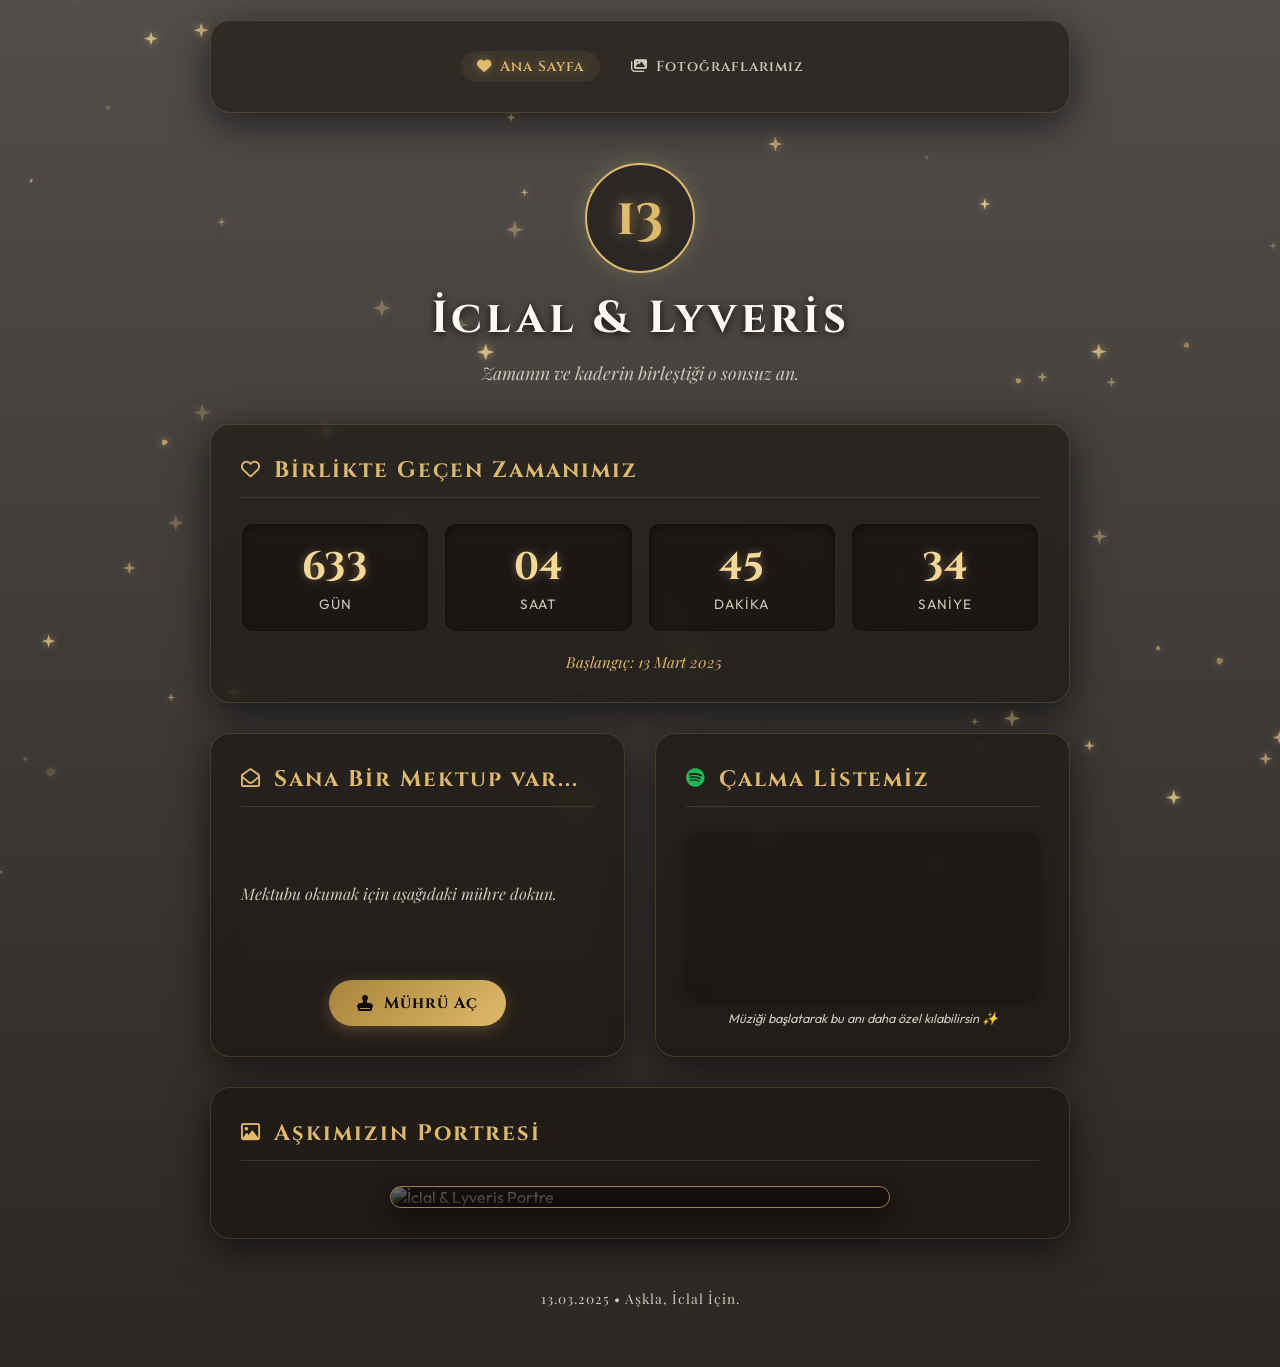
==== index.html @ 2e2dcff5 "update anniversary date, spotify playlist, couple names, and add gallery page" ====
<!DOCTYPE html>
<html lang="tr">
<head>
    <meta charset="UTF-8">
    <meta name="viewport" content="width=device-width, initial-scale=1.0">
    <title>13-love | İclal & Lyveris</title>
    <!-- Google Fonts -->
    <link rel="preconnect" href="https://fonts.googleapis.com">
    <link rel="preconnect" href="https://fonts.gstatic.com" crossorigin>
    <link href="https://fonts.googleapis.com/css2?family=Cinzel+Decorative:wght@400;700&family=Cinzel:wght@400;600;700&family=Outfit:wght@200;400;600&family=Playfair+Display:ital,wght@0,400..900;1,400..900&display=swap" rel="stylesheet">
    <!-- FontAwesome for Icons -->
    <link rel="stylesheet" href="https://cdnjs.cloudflare.com/ajax/libs/font-awesome/6.4.0/css/all.min.css">
    <!-- Main Stylesheet -->
    <link rel="stylesheet" href="style.css">
</head>
<body>
    <!-- Background Particle Canvas -->
    <canvas id="particleCanvas"></canvas>

    <!-- Main Container -->
    <main class="main-container">
        
        <!-- Navigation Bar -->
        <nav class="nav-bar glass-panel">
            <a href="index.html" class="nav-link active"><i class="fa-solid fa-heart"></i> Ana Sayfa</a>
            <a href="gallery.html" class="nav-link"><i class="fa-solid fa-images"></i> Fotoğraflarımız</a>
        </nav>

        <!-- Header Section -->
        <header class="hero-section">
            <div class="logo-container">
                <span class="logo-num">13</span>
            </div>
            <h1 class="couple-title">İclal & Lyveris</h1>
            <p class="subtitle">Zamanın ve kaderin birleştiği o sonsuz an.</p>
        </header>

        <!-- Timer Section -->
        <section class="timer-section glass-panel">
            <h2 class="section-title"><i class="fa-regular fa-heart pulse"></i> Birlikte Geçen Zamanımız</h2>
            <div class="timer-grid">
                <div class="timer-box">
                    <span id="days" class="timer-val">00</span>
                    <span class="timer-unit">Gün</span>
                </div>
                <div class="timer-box">
                    <span id="hours" class="timer-val">00</span>
                    <span class="timer-unit">Saat</span>
                </div>
                <div class="timer-box">
                    <span id="minutes" class="timer-val">00</span>
                    <span class="timer-unit">Dakika</span>
                </div>
                <div class="timer-box">
                    <span id="seconds" class="timer-val">00</span>
                    <span class="timer-unit">Saniye</span>
                </div>
            </div>
            <div class="anniversary-date">
                <i class="fa-regular fa-calendar-star"></i> Başlangıç: 13 Mart 2025
            </div>
        </section>

        <!-- Dynamic Content Row (Letter & Spotify) -->
        <div class="content-row">
            
            <!-- Interactive Love Letter Box -->
            <section class="letter-section glass-panel">
                <h2 class="section-title"><i class="fa-regular fa-envelope-open"></i> Sana Bir Mektup var...</h2>
                <p class="letter-preview">Mektubu okumak için aşağıdaki mühre dokun.</p>
                <div class="letter-action">
                    <button id="openLetterBtn" class="letter-btn">
                        <i class="fa-solid fa-stamp"></i> Mührü Aç
                    </button>
                </div>
            </section>

            <!-- Spotify Player Section -->
            <section class="spotify-section glass-panel">
                <h2 class="section-title"><i class="fa-brands fa-spotify spotify-icon"></i> Çalma Listemiz</h2>
                <!-- Customizable Spotify Player Embed -->
                <div class="spotify-wrapper">
                    <!-- Playlist Link updated by User request -->
                    <iframe style="border-radius:12px" src="https://open.spotify.com/embed/playlist/0psf8U4tkvqEas1PivtQSV?utm_source=generator&theme=0" width="100%" height="152" frameBorder="0" allowfullscreen="" allow="autoplay; clipboard-write; encrypted-media; fullscreen; picture-in-picture" loading="lazy"></iframe>
                </div>
                <p class="spotify-note">Müziği başlatarak bu anı daha özel kılabilirsin ✨</p>
            </section>

        </div>

        <!-- Gallery Section Preview -->
        <section class="gallery-section glass-panel">
            <h2 class="section-title"><i class="fa-regular fa-image"></i> Aşkımızın Portresi</h2>
            <div class="gallery-container">
                <div class="gallery-item">
                    <img src="assets/background.jpg" alt="İclal & Lyveris Portre" class="gallery-img">
                    <div class="gallery-overlay">
                        <span>"Sonsuza dek, göz göze..."</span>
                    </div>
                </div>
            </div>
        </section>

        <!-- Footer -->
        <footer class="footer-section">
            <p>13.03.2025 • Aşkla, İclal İçin.</p>
        </footer>
    </main>

    <!-- Fullscreen Letter Overlay -->
    <div id="letterOverlay" class="letter-overlay hidden">
        <div class="parchment-letter">
            <button id="closeLetterBtn" class="close-letter-btn">&times;</button>
            <div class="letter-body">
                <h3 class="letter-header">Sevgilim İclal'e,</h3>
                <div id="typewriterText" class="letter-content">
                    <!-- Text will be typed here dynamically with Javascript -->
                </div>
                <div class="letter-signature">
                    <p>Her şeyimle,</p>
                    <p class="signature-name">Lyveris</p>
                </div>
            </div>
        </div>
    </div>

    <!-- Main JavaScript -->
    <script src="script.js"></script>
</body>
</html>
---- style.css ----
/* Global Styles & Variables */
:root {
    --bg-dark: #0d0906;
    --gold: #dfba6b;
    --gold-bright: #f5d796;
    --gold-dark: #a8843b;
    --ivory: #fcf8f2;
    --ivory-muted: #d0c8b8;
    --glass-bg: rgba(20, 15, 10, 0.55);
    --glass-border: rgba(223, 186, 107, 0.18);
    --font-heading: 'Cinzel', serif;
    --font-deco: 'Cinzel Decorative', serif;
    --font-body: 'Outfit', sans-serif;
    --font-serif: 'Playfair Display', serif;
}

* {
    margin: 0;
    padding: 0;
    box-sizing: border-box;
}

body {
    background: linear-gradient(rgba(13, 9, 6, 0.72), rgba(13, 9, 6, 0.88)), 
                url('assets/background.jpg') no-repeat center center fixed;
    background-size: cover;
    color: var(--ivory);
    font-family: var(--font-body);
    min-height: 100vh;
    overflow-x: hidden;
    position: relative;
}

/* Background Canvas for Particles */
#particleCanvas {
    position: fixed;
    top: 0;
    left: 0;
    width: 100vw;
    height: 100vh;
    z-index: 1;
    pointer-events: none;
}

/* Main Layout */
.main-container {
    position: relative;
    z-index: 2;
    max-width: 900px;
    margin: 0 auto;
    padding: 20px 20px 40px;
    display: flex;
    flex-direction: column;
    gap: 30px;
}

/* Floating Navigation Bar */
.nav-bar {
    display: flex;
    justify-content: center;
    gap: 15px;
    padding: 12px 25px;
    margin-bottom: 10px;
    border-radius: 50px;
    background: rgba(20, 15, 10, 0.6);
    backdrop-filter: blur(10px);
    -webkit-backdrop-filter: blur(10px);
    border: 1px solid rgba(223, 186, 107, 0.15);
    box-shadow: 0 8px 32px rgba(0, 0, 0, 0.5);
    transition: border-color 0.3s ease;
}

.nav-bar:hover {
    border-color: rgba(223, 186, 107, 0.3);
}

.nav-link {
    color: var(--ivory-muted);
    text-decoration: none;
    font-family: var(--font-heading);
    font-size: 0.9rem;
    font-weight: 600;
    letter-spacing: 1px;
    display: flex;
    align-items: center;
    gap: 8px;
    transition: all 0.3s ease;
    padding: 6px 16px;
    border-radius: 20px;
}

.nav-link:hover, .nav-link.active {
    color: var(--gold);
    background: rgba(223, 186, 107, 0.08);
    text-shadow: 0 0 10px rgba(223, 186, 107, 0.4);
}

/* Glass Panels */
.glass-panel {
    background: var(--glass-bg);
    backdrop-filter: blur(14px);
    -webkit-backdrop-filter: blur(14px);
    border: 1px solid var(--glass-border);
    border-radius: 20px;
    padding: 30px;
    box-shadow: 0 10px 40px rgba(0, 0, 0, 0.6);
    transition: transform 0.4s ease, box-shadow 0.4s ease, border-color 0.4s ease;
}

.glass-panel:hover {
    transform: translateY(-5px);
    box-shadow: 0 15px 45px rgba(223, 186, 107, 0.1);
    border-color: rgba(223, 186, 107, 0.35);
}

/* Header / Hero Section */
.hero-section {
    text-align: center;
    padding: 10px 0;
}

.logo-container {
    width: 110px;
    height: 110px;
    margin: 0 auto 15px;
    border: 2px solid var(--gold);
    border-radius: 50%;
    display: flex;
    align-items: center;
    justify-content: center;
    position: relative;
    box-shadow: 0 0 25px rgba(223, 186, 107, 0.25);
    background: rgba(13, 9, 6, 0.5);
    animation: rotateGold 20s linear infinite;
}

.logo-num {
    font-family: var(--font-deco);
    font-size: 3.2rem;
    font-weight: 700;
    color: var(--gold);
    text-shadow: 0 0 15px rgba(223, 186, 107, 0.6);
    animation: pulseLogo 3s ease-in-out infinite alternate;
}

.couple-title {
    font-family: var(--font-heading);
    font-size: 2.8rem;
    letter-spacing: 4px;
    margin-bottom: 12px;
    color: var(--ivory);
    text-shadow: 0 2px 8px rgba(0, 0, 0, 0.8);
}

.subtitle {
    font-family: var(--font-serif);
    font-style: italic;
    font-size: 1.1rem;
    color: var(--ivory-muted);
}

/* Sections Common Title */
.section-title {
    font-family: var(--font-heading);
    font-size: 1.4rem;
    letter-spacing: 2px;
    color: var(--gold);
    margin-bottom: 25px;
    display: flex;
    align-items: center;
    gap: 12px;
    border-bottom: 1px solid rgba(223, 186, 107, 0.15);
    padding-bottom: 12px;
}

.section-title i {
    font-size: 1.2rem;
}

/* Heartbeat Icon Animation */
.pulse {
    animation: heartbeat 1.4s infinite;
}

/* Timer Section */
.timer-grid {
    display: grid;
    grid-template-columns: repeat(4, 1fr);
    gap: 15px;
    margin-bottom: 20px;
}

.timer-box {
    background: rgba(13, 9, 6, 0.4);
    border: 1px solid rgba(223, 186, 107, 0.08);
    border-radius: 12px;
    padding: 18px 10px;
    text-align: center;
    box-shadow: inset 0 2px 10px rgba(0,0,0,0.5);
}

.timer-val {
    display: block;
    font-family: var(--font-heading);
    font-size: 2.4rem;
    font-weight: 700;
    color: var(--gold-bright);
    text-shadow: 0 0 10px rgba(245, 215, 150, 0.35);
}

.timer-unit {
    font-size: 0.85rem;
    color: var(--ivory-muted);
    text-transform: uppercase;
    letter-spacing: 1px;
}

.anniversary-date {
    text-align: center;
    font-size: 0.95rem;
    color: var(--gold);
    font-family: var(--font-serif);
    font-style: italic;
    margin-top: 15px;
    display: flex;
    align-items: center;
    justify-content: center;
    gap: 8px;
}

/* Content Row (Letter & Spotify) */
.content-row {
    display: grid;
    grid-template-columns: 1fr 1fr;
    gap: 30px;
}

/* Letter Section */
.letter-section {
    display: flex;
    flex-direction: column;
    justify-content: space-between;
}

.letter-preview {
    font-family: var(--font-serif);
    font-style: italic;
    color: var(--ivory-muted);
    font-size: 1rem;
    line-height: 1.6;
    margin-bottom: 25px;
}

.letter-action {
    display: flex;
    justify-content: center;
}

.letter-btn {
    background: linear-gradient(135deg, var(--gold-dark), var(--gold));
    border: none;
    color: var(--bg-dark);
    font-family: var(--font-heading);
    font-weight: 700;
    font-size: 1rem;
    letter-spacing: 1px;
    padding: 12px 28px;
    border-radius: 30px;
    cursor: pointer;
    box-shadow: 0 4px 15px rgba(168, 132, 59, 0.4);
    transition: all 0.3s ease;
    display: flex;
    align-items: center;
    gap: 10px;
}

.letter-btn:hover {
    transform: translateY(-2px);
    box-shadow: 0 6px 20px rgba(168, 132, 59, 0.6);
    background: linear-gradient(135deg, var(--gold), var(--gold-bright));
}

.letter-btn:active {
    transform: translateY(1px);
}

/* Spotify Section */
.spotify-wrapper {
    background: rgba(0, 0, 0, 0.2);
    border-radius: 12px;
    padding: 5px;
    box-shadow: 0 4px 15px rgba(0,0,0,0.3);
}

.spotify-icon {
    color: #1DB954;
}

.spotify-note {
    font-size: 0.8rem;
    color: var(--ivory-muted);
    margin-top: 12px;
    text-align: center;
    font-style: italic;
}

/* Gallery Section (Single Preview Card) */
.gallery-container {
    display: flex;
    justify-content: center;
    margin-top: 10px;
}

.gallery-item {
    position: relative;
    border-radius: 15px;
    overflow: hidden;
    border: 1px solid var(--gold-dark);
    box-shadow: 0 8px 30px rgba(0,0,0,0.7);
    max-width: 500px;
    width: 100%;
}

.gallery-img {
    width: 100%;
    height: auto;
    display: block;
    transition: transform 0.8s ease;
}

.gallery-item:hover .gallery-img {
    transform: scale(1.05);
}

.gallery-overlay {
    position: absolute;
    bottom: 0;
    left: 0;
    right: 0;
    background: linear-gradient(transparent, rgba(13, 9, 6, 0.95));
    padding: 20px 15px;
    text-align: center;
    font-family: var(--font-serif);
    font-style: italic;
    color: var(--gold-bright);
    font-size: 1rem;
    opacity: 0.9;
}

/* Gallery Grid (Multi-Photo Page) */
.gallery-info-text {
    font-size: 0.9rem;
    color: var(--ivory-muted);
    font-style: italic;
    margin-bottom: 25px;
    line-height: 1.6;
    border-left: 3px solid var(--gold-dark);
    padding-left: 12px;
}

.gallery-grid {
    display: grid;
    grid-template-columns: repeat(2, 1fr);
    gap: 25px;
    margin-top: 10px;
}

.gallery-card {
    background: rgba(13, 9, 6, 0.45);
    border: 1px solid rgba(223, 186, 107, 0.1);
    border-radius: 15px;
    overflow: hidden;
    box-shadow: 0 6px 20px rgba(0,0,0,0.5);
    transition: all 0.4s ease;
}

.gallery-card:hover {
    transform: translateY(-5px);
    border-color: rgba(223, 186, 107, 0.3);
    box-shadow: 0 12px 30px rgba(223, 186, 107, 0.08);
}

.card-img-wrapper {
    position: relative;
    width: 100%;
    aspect-ratio: 4/3;
    overflow: hidden;
    background: rgba(0,0,0,0.3);
}

.placeholder-wrapper {
    display: flex;
    align-items: center;
    justify-content: center;
    border-bottom: 1px dashed rgba(223, 186, 107, 0.15);
}

.placeholder-icon {
    font-size: 3.2rem;
    color: rgba(223, 186, 107, 0.12);
    position: absolute;
    animation: heartbeat 2s infinite alternate;
}

.card-img {
    width: 100%;
    height: 100%;
    object-fit: cover;
    display: block;
    transition: transform 0.6s ease;
}

.gallery-card:hover .card-img {
    transform: scale(1.05);
}

.card-caption {
    padding: 15px 20px;
}

.card-caption h3 {
    font-family: var(--font-heading);
    font-size: 1.05rem;
    color: var(--gold);
    margin-bottom: 5px;
}

.card-caption p {
    font-size: 0.85rem;
    color: var(--ivory-muted);
    line-height: 1.45;
}

/* Letter Overlay (Parchment Paper Modal) */
.letter-overlay {
    position: fixed;
    top: 0;
    left: 0;
    width: 100vw;
    height: 100vh;
    background: rgba(13, 9, 6, 0.85);
    z-index: 100;
    display: flex;
    align-items: center;
    justify-content: center;
    padding: 20px;
    opacity: 1;
    transition: opacity 0.5s ease;
}

.letter-overlay.hidden {
    opacity: 0;
    pointer-events: none;
}

.parchment-letter {
    background: #fcf1d8;
    background-image: radial-gradient(rgba(0,0,0,0.05) 1px, transparent 0),
                      radial-gradient(rgba(0,0,0,0.05) 1px, transparent 0);
    background-size: 8px 8px;
    background-position: 0 0, 4px 4px;
    border-radius: 4px;
    box-shadow: 0 10px 50px rgba(0,0,0,0.9), 
                inset 0 0 60px rgba(139, 101, 57, 0.25);
    max-width: 600px;
    width: 100%;
    max-height: 80vh;
    overflow-y: auto;
    padding: 40px;
    position: relative;
    border: 1px solid #d4c39e;
    transform: scale(1);
    transition: transform 0.4s cubic-bezier(0.175, 0.885, 0.32, 1.275);
}

.letter-overlay.hidden .parchment-letter {
    transform: scale(0.9);
}

.close-letter-btn {
    position: absolute;
    top: 15px;
    right: 20px;
    font-size: 2.2rem;
    background: none;
    border: none;
    color: #8b6539;
    cursor: pointer;
    transition: color 0.3s ease;
}

.close-letter-btn:hover {
    color: #bf0000;
}

.letter-body {
    color: #4a3319;
    font-family: var(--font-serif);
    font-size: 1.15rem;
    line-height: 1.8;
}

.letter-header {
    font-family: var(--font-heading);
    font-size: 1.6rem;
    margin-bottom: 25px;
    color: #38240f;
    border-bottom: 1px dashed rgba(139, 101, 57, 0.3);
    padding-bottom: 10px;
}

.letter-content {
    min-height: 200px;
    white-space: pre-wrap;
}

.letter-signature {
    margin-top: 40px;
    text-align: right;
    border-top: 1px dashed rgba(139, 101, 57, 0.3);
    padding-top: 15px;
}

.signature-name {
    font-family: var(--font-heading);
    font-size: 1.4rem;
    font-weight: 700;
    margin-top: 5px;
    color: #38240f;
}

/* Footer Section */
.footer-section {
    text-align: center;
    padding: 20px 0;
    color: var(--ivory-muted);
    font-size: 0.85rem;
    font-family: var(--font-serif);
    letter-spacing: 1px;
}

/* Animations */
@keyframes heartbeat {
    0% { transform: scale(1); }
    30% { transform: scale(1.15); }
    60% { transform: scale(1); }
    80% { transform: scale(1.1); }
    100% { transform: scale(1); }
}

@keyframes rotateGold {
    0% { box-shadow: 0 0 20px rgba(223, 186, 107, 0.2); }
    50% { box-shadow: 0 0 35px rgba(223, 186, 107, 0.45); }
    100% { box-shadow: 0 0 20px rgba(223, 186, 107, 0.2); }
}

@keyframes pulseLogo {
    0% { transform: scale(1); opacity: 0.95; }
    100% { transform: scale(1.03); opacity: 1; text-shadow: 0 0 25px rgba(223, 186, 107, 0.8); }
}

/* Media Queries for Responsiveness */
@media (max-width: 768px) {
    .main-container {
        padding: 10px 15px 30px;
        gap: 25px;
    }

    .couple-title {
        font-size: 2.2rem;
    }

    .logo-container {
        width: 90px;
        height: 90px;
    }

    .logo-num {
        font-size: 2.6rem;
    }

    .timer-grid {
        grid-template-columns: repeat(2, 1fr);
        gap: 12px;
    }

    .content-row {
        grid-template-columns: 1fr;
        gap: 25px;
    }

    .gallery-grid {
        grid-template-columns: 1fr;
        gap: 20px;
    }

    .parchment-letter {
        padding: 25px;
        max-height: 85vh;
    }

    .letter-body {
        font-size: 1.05rem;
    }
}
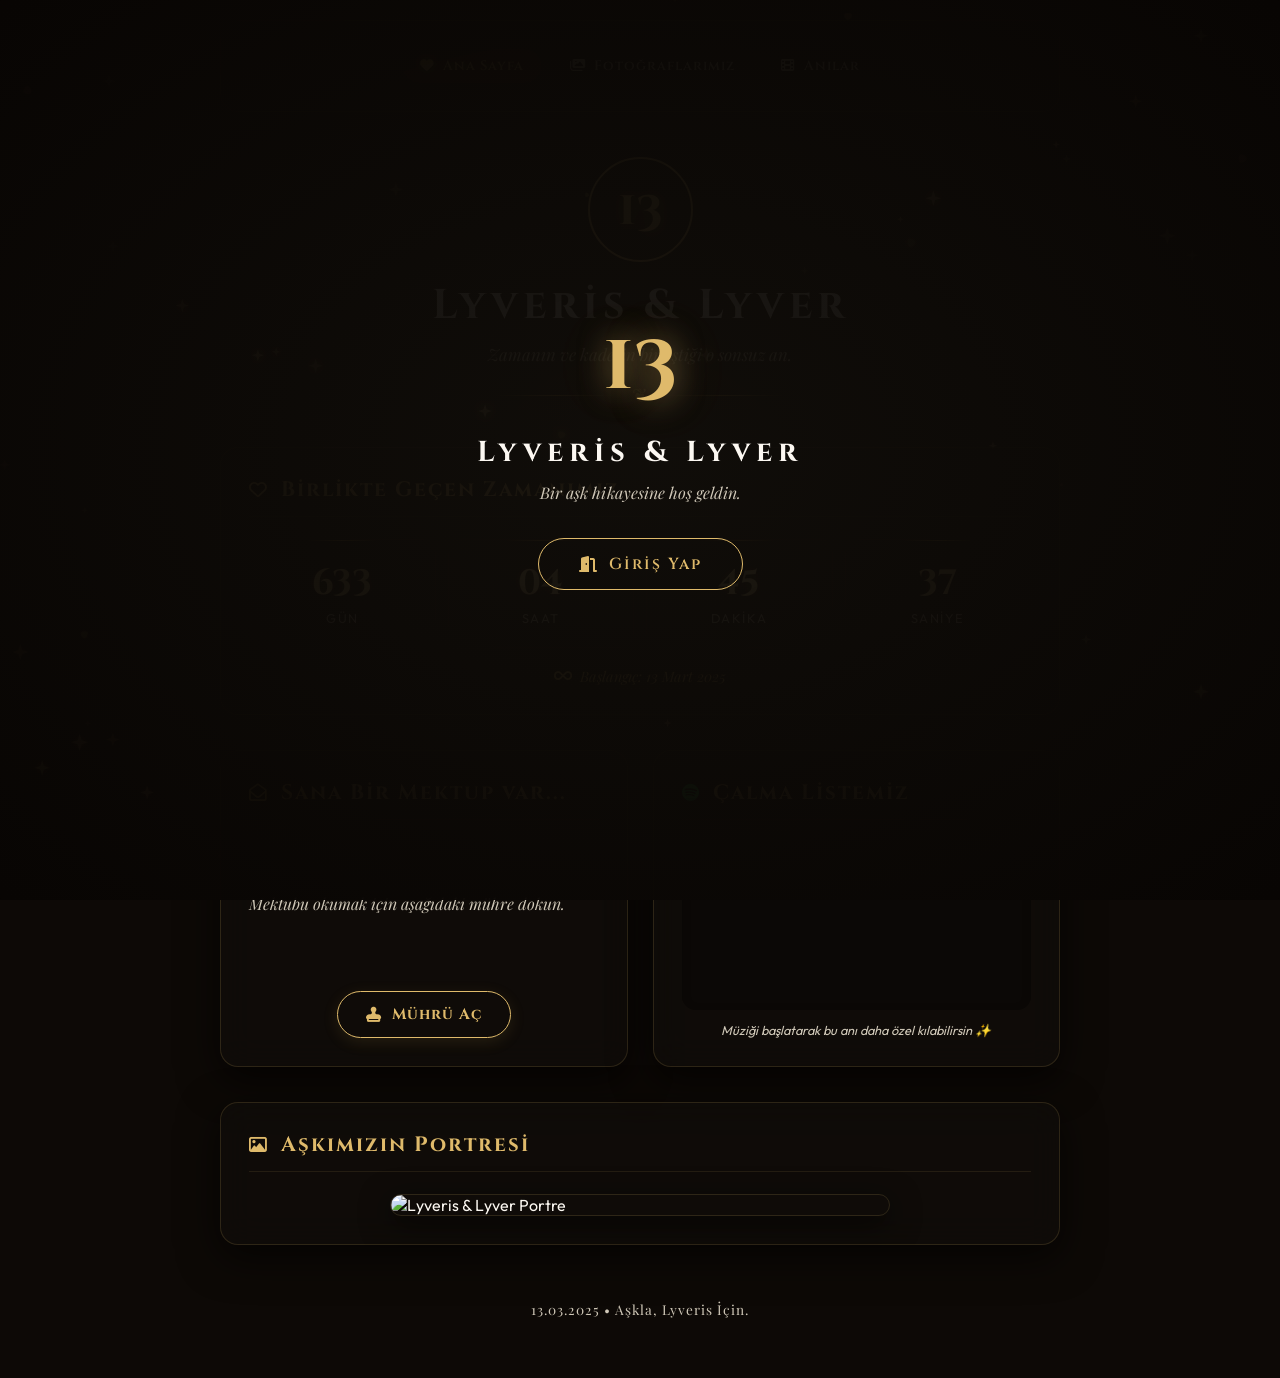
==== commit 2667a4d4: "add video page with javier natalia mp4 and navigation bar update" ====
--- a/index.html
+++ b/index.html
@@ -3,7 +3,7 @@
 <head>
     <meta charset="UTF-8">
     <meta name="viewport" content="width=device-width, initial-scale=1.0">
-    <title>13-love | İclal & Lyveris</title>
+    <title>13 | Lyveris & Lyver</title>
     <!-- Google Fonts -->
     <link rel="preconnect" href="https://fonts.googleapis.com">
     <link rel="preconnect" href="https://fonts.gstatic.com" crossorigin>
@@ -14,8 +14,26 @@
     <link rel="stylesheet" href="style.css">
 </head>
 <body>
+
+    <!-- Entrance Overlay (click to enter & start music) -->
+    <div id="entranceOverlay" class="entrance-overlay">
+        <div class="entrance-content">
+            <div class="entrance-logo">13</div>
+            <h2 class="entrance-title">Lyveris & Lyver</h2>
+            <p class="entrance-sub">Bir aşk hikayesine hoş geldin.</p>
+            <button id="enterSiteBtn" class="entrance-btn">
+                <i class="fa-solid fa-door-open"></i> Giriş Yap
+            </button>
+        </div>
+    </div>
+
     <!-- Background Particle Canvas -->
     <canvas id="particleCanvas"></canvas>
+
+    <!-- Hidden Background Music Player (loads after entrance click) -->
+    <div id="bgMusicContainer" class="bg-music-container">
+        <!-- Spotify iframe will be injected here after user clicks entrance -->
+    </div>
 
     <!-- Main Container -->
     <main class="main-container">
@@ -24,6 +42,7 @@
         <nav class="nav-bar glass-panel">
             <a href="index.html" class="nav-link active"><i class="fa-solid fa-heart"></i> Ana Sayfa</a>
             <a href="gallery.html" class="nav-link"><i class="fa-solid fa-images"></i> Fotoğraflarımız</a>
+            <a href="video.html" class="nav-link"><i class="fa-solid fa-film"></i> Anılar</a>
         </nav>
 
         <!-- Header Section -->
@@ -31,8 +50,11 @@
             <div class="logo-container">
                 <span class="logo-num">13</span>
             </div>
-            <h1 class="couple-title">İclal & Lyveris</h1>
+            <h1 class="couple-title">Lyveris & Lyver</h1>
             <p class="subtitle">Zamanın ve kaderin birleştiği o sonsuz an.</p>
+            <div class="hero-divider">
+                <span class="divider-ornament">❦</span>
+            </div>
         </header>
 
         <!-- Timer Section -->
@@ -57,7 +79,7 @@
                 </div>
             </div>
             <div class="anniversary-date">
-                <i class="fa-regular fa-calendar-star"></i> Başlangıç: 13 Mart 2025
+                <i class="fa-solid fa-infinity"></i> Başlangıç: 13 Mart 2025
             </div>
         </section>
 
@@ -78,9 +100,7 @@
             <!-- Spotify Player Section -->
             <section class="spotify-section glass-panel">
                 <h2 class="section-title"><i class="fa-brands fa-spotify spotify-icon"></i> Çalma Listemiz</h2>
-                <!-- Customizable Spotify Player Embed -->
                 <div class="spotify-wrapper">
-                    <!-- Playlist Link updated by User request -->
                     <iframe style="border-radius:12px" src="https://open.spotify.com/embed/playlist/0psf8U4tkvqEas1PivtQSV?utm_source=generator&theme=0" width="100%" height="152" frameBorder="0" allowfullscreen="" allow="autoplay; clipboard-write; encrypted-media; fullscreen; picture-in-picture" loading="lazy"></iframe>
                 </div>
                 <p class="spotify-note">Müziği başlatarak bu anı daha özel kılabilirsin ✨</p>
@@ -93,17 +113,14 @@
             <h2 class="section-title"><i class="fa-regular fa-image"></i> Aşkımızın Portresi</h2>
             <div class="gallery-container">
                 <div class="gallery-item">
-                    <img src="assets/background.jpg" alt="İclal & Lyveris Portre" class="gallery-img">
-                    <div class="gallery-overlay">
-                        <span>"Sonsuza dek, göz göze..."</span>
-                    </div>
+                    <img src="assets/background.jpg" alt="Lyveris & Lyver Portre" class="gallery-img">
                 </div>
             </div>
         </section>
 
         <!-- Footer -->
         <footer class="footer-section">
-            <p>13.03.2025 • Aşkla, İclal İçin.</p>
+            <p>13.03.2025 • Aşkla, Lyveris İçin.</p>
         </footer>
     </main>
 
@@ -112,13 +129,12 @@
         <div class="parchment-letter">
             <button id="closeLetterBtn" class="close-letter-btn">&times;</button>
             <div class="letter-body">
-                <h3 class="letter-header">Sevgilim İclal'e,</h3>
+                <h3 class="letter-header">Sevgilim Lyveris'e,</h3>
                 <div id="typewriterText" class="letter-content">
-                    <!-- Text will be typed here dynamically with Javascript -->
                 </div>
                 <div class="letter-signature">
                     <p>Her şeyimle,</p>
-                    <p class="signature-name">Lyveris</p>
+                    <p class="signature-name">Lyver</p>
                 </div>
             </div>
         </div>
--- a/style.css
+++ b/style.css
@@ -1,34 +1,186 @@
-/* Global Styles & Variables */
+/* ============================================
+   13-love | Lyveris & Lyver — Main Stylesheet
+   ============================================ */
+
+/* Custom L-Shaped Cursor */
+@font-face { font-family: 'Cinzel'; }
+
+/* L cursor as inline SVG data URI */
 :root {
+    --cursor-default: url("data:image/svg+xml,%3Csvg xmlns='http://www.w3.org/2000/svg' width='24' height='28' viewBox='0 0 24 28'%3E%3Cpath d='M4 2 L4 22 L16 22' stroke='%23dfba6b' stroke-width='3' fill='none' stroke-linecap='round' stroke-linejoin='round'/%3E%3Cpath d='M4 2 L4 22 L16 22' stroke='%230d0906' stroke-width='5' fill='none' stroke-linecap='round' stroke-linejoin='round'/%3E%3Cpath d='M4 2 L4 22 L16 22' stroke='%23dfba6b' stroke-width='2.5' fill='none' stroke-linecap='round' stroke-linejoin='round'/%3E%3C/svg%3E") 4 2, auto;
+    --cursor-pointer: url("data:image/svg+xml,%3Csvg xmlns='http://www.w3.org/2000/svg' width='24' height='28' viewBox='0 0 24 28'%3E%3Cpath d='M4 2 L4 22 L16 22' stroke='%23f5d796' stroke-width='3' fill='none' stroke-linecap='round' stroke-linejoin='round'/%3E%3Cpath d='M4 2 L4 22 L16 22' stroke='%230d0906' stroke-width='5' fill='none' stroke-linecap='round' stroke-linejoin='round'/%3E%3Cpath d='M4 2 L4 22 L16 22' stroke='%23f5d796' stroke-width='2.5' fill='none' stroke-linecap='round' stroke-linejoin='round'/%3E%3C/svg%3E") 4 2, pointer;
+
     --bg-dark: #0d0906;
+    --bg-deep: #110e0a;
     --gold: #dfba6b;
     --gold-bright: #f5d796;
     --gold-dark: #a8843b;
+    --gold-dim: #8a6d30;
     --ivory: #fcf8f2;
     --ivory-muted: #d0c8b8;
-    --glass-bg: rgba(20, 15, 10, 0.55);
-    --glass-border: rgba(223, 186, 107, 0.18);
+    --rose-gold: #c4916e;
+    --glass-bg: rgba(17, 14, 10, 0.6);
+    --glass-border: rgba(223, 186, 107, 0.15);
+    --glass-border-hover: rgba(223, 186, 107, 0.35);
     --font-heading: 'Cinzel', serif;
     --font-deco: 'Cinzel Decorative', serif;
     --font-body: 'Outfit', sans-serif;
     --font-serif: 'Playfair Display', serif;
-}
-
+    --shadow-deep: 0 12px 40px rgba(0, 0, 0, 0.65);
+    --shadow-glow: 0 0 25px rgba(223, 186, 107, 0.15);
+}
+
+/* Custom Scrollbar */
+::-webkit-scrollbar {
+    width: 8px;
+}
+
+::-webkit-scrollbar-track {
+    background: var(--bg-dark);
+    border-left: 1px solid rgba(223, 186, 107, 0.08);
+}
+
+::-webkit-scrollbar-thumb {
+    background: linear-gradient(180deg, var(--gold-dark), var(--gold-dim));
+    border-radius: 10px;
+    border: 1px solid rgba(223, 186, 107, 0.2);
+}
+
+::-webkit-scrollbar-thumb:hover {
+    background: linear-gradient(180deg, var(--gold), var(--gold-dark));
+    box-shadow: 0 0 6px rgba(223, 186, 107, 0.4);
+}
+
+/* Firefox scrollbar */
 * {
+    scrollbar-width: thin;
+    scrollbar-color: var(--gold-dark) var(--bg-dark);
+}
+
+/* Reset */
+*, *::before, *::after {
     margin: 0;
     padding: 0;
     box-sizing: border-box;
 }
 
+html {
+    scroll-behavior: smooth;
+}
+
 body {
-    background: linear-gradient(rgba(13, 9, 6, 0.72), rgba(13, 9, 6, 0.88)), 
-                url('assets/background.jpg') no-repeat center center fixed;
+    background: var(--bg-dark);
+    background-image:
+        radial-gradient(ellipse at 20% 50%, rgba(223, 186, 107, 0.04) 0%, transparent 60%),
+        radial-gradient(ellipse at 80% 20%, rgba(196, 145, 110, 0.03) 0%, transparent 50%),
+        linear-gradient(rgba(13, 9, 6, 0.7), rgba(13, 9, 6, 0.85)),
+        url('assets/background.jpg');
+    background-repeat: no-repeat;
+    background-position: center center;
     background-size: cover;
+    background-attachment: fixed;
     color: var(--ivory);
     font-family: var(--font-body);
     min-height: 100vh;
     overflow-x: hidden;
     position: relative;
+    cursor: var(--cursor-default);
+}
+
+a, button, .nav-link, .letter-btn, .entrance-btn, .close-letter-btn {
+    cursor: var(--cursor-pointer);
+}
+
+/* ============================================
+   Entrance Overlay
+   ============================================ */
+.entrance-overlay {
+    position: fixed;
+    top: 0;
+    left: 0;
+    width: 100vw;
+    height: 100vh;
+    background: radial-gradient(ellipse at center, rgba(17, 14, 10, 0.95), rgba(8, 5, 3, 0.99));
+    z-index: 1000;
+    display: flex;
+    align-items: center;
+    justify-content: center;
+    opacity: 1;
+    transition: opacity 0.8s ease, visibility 0.8s ease;
+}
+
+.entrance-overlay.fade-out {
+    opacity: 0;
+    visibility: hidden;
+    pointer-events: none;
+}
+
+.entrance-content {
+    text-align: center;
+    animation: fadeInUp 1.2s ease;
+}
+
+.entrance-logo {
+    font-family: var(--font-deco);
+    font-size: 5rem;
+    font-weight: 700;
+    color: var(--gold);
+    text-shadow: 0 0 30px rgba(223, 186, 107, 0.5), 0 0 60px rgba(223, 186, 107, 0.2);
+    margin-bottom: 15px;
+    animation: pulseLogo 3s ease-in-out infinite alternate;
+}
+
+.entrance-title {
+    font-family: var(--font-heading);
+    font-size: 1.8rem;
+    letter-spacing: 6px;
+    color: var(--ivory);
+    margin-bottom: 10px;
+}
+
+.entrance-sub {
+    font-family: var(--font-serif);
+    font-style: italic;
+    color: var(--ivory-muted);
+    font-size: 1rem;
+    margin-bottom: 35px;
+}
+
+.entrance-btn {
+    background: transparent;
+    border: 1.5px solid var(--gold);
+    color: var(--gold);
+    font-family: var(--font-heading);
+    font-weight: 600;
+    font-size: 1rem;
+    letter-spacing: 2px;
+    padding: 14px 40px;
+    border-radius: 50px;
+    transition: all 0.4s ease;
+    display: inline-flex;
+    align-items: center;
+    gap: 10px;
+    animation: pulseBtn 2.5s ease-in-out infinite;
+}
+
+.entrance-btn:hover {
+    background: var(--gold);
+    color: var(--bg-dark);
+    box-shadow: 0 0 30px rgba(223, 186, 107, 0.4);
+    transform: scale(1.05);
+}
+
+/* Hidden music container */
+.bg-music-container {
+    position: fixed;
+    bottom: -200px;
+    left: -200px;
+    width: 1px;
+    height: 1px;
+    overflow: hidden;
+    opacity: 0;
+    pointer-events: none;
+    z-index: -1;
 }
 
 /* Background Canvas for Particles */
@@ -42,200 +194,246 @@
     pointer-events: none;
 }
 
-/* Main Layout */
+/* ============================================
+   Main Layout
+   ============================================ */
 .main-container {
     position: relative;
     z-index: 2;
-    max-width: 900px;
+    max-width: 880px;
     margin: 0 auto;
     padding: 20px 20px 40px;
     display: flex;
     flex-direction: column;
-    gap: 30px;
-}
-
-/* Floating Navigation Bar */
+    gap: 35px;
+}
+
+/* ============================================
+   Floating Navigation Bar
+   ============================================ */
 .nav-bar {
     display: flex;
     justify-content: center;
-    gap: 15px;
-    padding: 12px 25px;
-    margin-bottom: 10px;
+    gap: 10px;
+    padding: 10px 20px;
     border-radius: 50px;
-    background: rgba(20, 15, 10, 0.6);
-    backdrop-filter: blur(10px);
-    -webkit-backdrop-filter: blur(10px);
-    border: 1px solid rgba(223, 186, 107, 0.15);
-    box-shadow: 0 8px 32px rgba(0, 0, 0, 0.5);
-    transition: border-color 0.3s ease;
+    background: rgba(17, 14, 10, 0.7);
+    backdrop-filter: blur(12px);
+    -webkit-backdrop-filter: blur(12px);
+    border: 1px solid rgba(223, 186, 107, 0.1);
+    box-shadow: var(--shadow-deep);
 }
 
 .nav-bar:hover {
-    border-color: rgba(223, 186, 107, 0.3);
+    border-color: rgba(223, 186, 107, 0.25);
+    transform: none;
+    box-shadow: var(--shadow-deep);
 }
 
 .nav-link {
     color: var(--ivory-muted);
     text-decoration: none;
     font-family: var(--font-heading);
-    font-size: 0.9rem;
+    font-size: 0.85rem;
     font-weight: 600;
     letter-spacing: 1px;
     display: flex;
     align-items: center;
     gap: 8px;
     transition: all 0.3s ease;
-    padding: 6px 16px;
-    border-radius: 20px;
+    padding: 8px 18px;
+    border-radius: 25px;
 }
 
 .nav-link:hover, .nav-link.active {
     color: var(--gold);
     background: rgba(223, 186, 107, 0.08);
-    text-shadow: 0 0 10px rgba(223, 186, 107, 0.4);
-}
-
-/* Glass Panels */
+    text-shadow: 0 0 10px rgba(223, 186, 107, 0.3);
+}
+
+/* ============================================
+   Glass Panels
+   ============================================ */
 .glass-panel {
     background: var(--glass-bg);
-    backdrop-filter: blur(14px);
-    -webkit-backdrop-filter: blur(14px);
+    backdrop-filter: blur(16px);
+    -webkit-backdrop-filter: blur(16px);
     border: 1px solid var(--glass-border);
-    border-radius: 20px;
-    padding: 30px;
-    box-shadow: 0 10px 40px rgba(0, 0, 0, 0.6);
+    border-radius: 18px;
+    padding: 28px;
+    box-shadow: var(--shadow-deep);
     transition: transform 0.4s ease, box-shadow 0.4s ease, border-color 0.4s ease;
 }
 
 .glass-panel:hover {
-    transform: translateY(-5px);
-    box-shadow: 0 15px 45px rgba(223, 186, 107, 0.1);
-    border-color: rgba(223, 186, 107, 0.35);
-}
-
-/* Header / Hero Section */
+    transform: translateY(-4px);
+    box-shadow: var(--shadow-deep), var(--shadow-glow);
+    border-color: var(--glass-border-hover);
+}
+
+/* ============================================
+   Header / Hero Section
+   ============================================ */
 .hero-section {
     text-align: center;
-    padding: 10px 0;
+    padding: 10px 0 5px;
 }
 
 .logo-container {
-    width: 110px;
-    height: 110px;
+    width: 105px;
+    height: 105px;
     margin: 0 auto 15px;
     border: 2px solid var(--gold);
     border-radius: 50%;
     display: flex;
     align-items: center;
     justify-content: center;
-    position: relative;
-    box-shadow: 0 0 25px rgba(223, 186, 107, 0.25);
-    background: rgba(13, 9, 6, 0.5);
-    animation: rotateGold 20s linear infinite;
+    background: rgba(13, 9, 6, 0.6);
+    animation: glowPulse 4s ease-in-out infinite;
 }
 
 .logo-num {
     font-family: var(--font-deco);
-    font-size: 3.2rem;
+    font-size: 3rem;
     font-weight: 700;
     color: var(--gold);
-    text-shadow: 0 0 15px rgba(223, 186, 107, 0.6);
+    text-shadow: 0 0 15px rgba(223, 186, 107, 0.5);
     animation: pulseLogo 3s ease-in-out infinite alternate;
 }
 
 .couple-title {
     font-family: var(--font-heading);
-    font-size: 2.8rem;
-    letter-spacing: 4px;
-    margin-bottom: 12px;
+    font-size: 2.6rem;
+    letter-spacing: 5px;
+    margin-bottom: 10px;
     color: var(--ivory);
-    text-shadow: 0 2px 8px rgba(0, 0, 0, 0.8);
+    text-shadow: 0 2px 12px rgba(0, 0, 0, 0.8);
 }
 
 .subtitle {
     font-family: var(--font-serif);
     font-style: italic;
-    font-size: 1.1rem;
+    font-size: 1.05rem;
     color: var(--ivory-muted);
 }
 
-/* Sections Common Title */
+.hero-divider {
+    margin-top: 18px;
+    display: flex;
+    align-items: center;
+    justify-content: center;
+    gap: 15px;
+}
+
+.hero-divider::before, .hero-divider::after {
+    content: '';
+    flex: 1;
+    max-width: 120px;
+    height: 1px;
+    background: linear-gradient(90deg, transparent, var(--gold-dark), transparent);
+}
+
+.divider-ornament {
+    color: var(--gold);
+    font-size: 1.2rem;
+    opacity: 0.7;
+}
+
+/* ============================================
+   Section Common Title
+   ============================================ */
 .section-title {
     font-family: var(--font-heading);
-    font-size: 1.4rem;
+    font-size: 1.3rem;
     letter-spacing: 2px;
     color: var(--gold);
-    margin-bottom: 25px;
+    margin-bottom: 22px;
     display: flex;
     align-items: center;
     gap: 12px;
-    border-bottom: 1px solid rgba(223, 186, 107, 0.15);
+    border-bottom: 1px solid rgba(223, 186, 107, 0.1);
     padding-bottom: 12px;
 }
 
 .section-title i {
-    font-size: 1.2rem;
-}
-
-/* Heartbeat Icon Animation */
+    font-size: 1.1rem;
+}
+
 .pulse {
     animation: heartbeat 1.4s infinite;
 }
 
-/* Timer Section */
+/* ============================================
+   Timer Section
+   ============================================ */
 .timer-grid {
     display: grid;
     grid-template-columns: repeat(4, 1fr);
-    gap: 15px;
-    margin-bottom: 20px;
+    gap: 12px;
+    margin-bottom: 18px;
 }
 
 .timer-box {
-    background: rgba(13, 9, 6, 0.4);
-    border: 1px solid rgba(223, 186, 107, 0.08);
-    border-radius: 12px;
-    padding: 18px 10px;
+    background: rgba(8, 5, 3, 0.5);
+    border: 1px solid rgba(223, 186, 107, 0.06);
+    border-radius: 14px;
+    padding: 20px 10px;
     text-align: center;
-    box-shadow: inset 0 2px 10px rgba(0,0,0,0.5);
+    box-shadow: inset 0 2px 12px rgba(0,0,0,0.5);
+    position: relative;
+    overflow: hidden;
+}
+
+.timer-box::before {
+    content: '';
+    position: absolute;
+    top: 0;
+    left: 50%;
+    transform: translateX(-50%);
+    width: 40%;
+    height: 1px;
+    background: linear-gradient(90deg, transparent, var(--gold-dark), transparent);
 }
 
 .timer-val {
     display: block;
     font-family: var(--font-heading);
-    font-size: 2.4rem;
+    font-size: 2.2rem;
     font-weight: 700;
     color: var(--gold-bright);
-    text-shadow: 0 0 10px rgba(245, 215, 150, 0.35);
+    text-shadow: 0 0 10px rgba(245, 215, 150, 0.25);
 }
 
 .timer-unit {
-    font-size: 0.85rem;
+    font-size: 0.8rem;
     color: var(--ivory-muted);
     text-transform: uppercase;
-    letter-spacing: 1px;
+    letter-spacing: 1.5px;
+    margin-top: 4px;
 }
 
 .anniversary-date {
     text-align: center;
-    font-size: 0.95rem;
+    font-size: 0.9rem;
     color: var(--gold);
     font-family: var(--font-serif);
     font-style: italic;
-    margin-top: 15px;
+    margin-top: 12px;
     display: flex;
     align-items: center;
     justify-content: center;
     gap: 8px;
 }
 
-/* Content Row (Letter & Spotify) */
+/* ============================================
+   Content Row (Letter & Spotify)
+   ============================================ */
 .content-row {
     display: grid;
     grid-template-columns: 1fr 1fr;
-    gap: 30px;
-}
-
-/* Letter Section */
+    gap: 25px;
+}
+
 .letter-section {
     display: flex;
     flex-direction: column;
@@ -257,17 +455,16 @@
 }
 
 .letter-btn {
-    background: linear-gradient(135deg, var(--gold-dark), var(--gold));
-    border: none;
-    color: var(--bg-dark);
+    background: transparent;
+    border: 1.5px solid var(--gold);
+    color: var(--gold);
     font-family: var(--font-heading);
     font-weight: 700;
-    font-size: 1rem;
+    font-size: 0.95rem;
     letter-spacing: 1px;
     padding: 12px 28px;
     border-radius: 30px;
-    cursor: pointer;
-    box-shadow: 0 4px 15px rgba(168, 132, 59, 0.4);
+    box-shadow: 0 4px 15px rgba(168, 132, 59, 0.15);
     transition: all 0.3s ease;
     display: flex;
     align-items: center;
@@ -275,21 +472,22 @@
 }
 
 .letter-btn:hover {
+    background: var(--gold);
+    color: var(--bg-dark);
     transform: translateY(-2px);
-    box-shadow: 0 6px 20px rgba(168, 132, 59, 0.6);
-    background: linear-gradient(135deg, var(--gold), var(--gold-bright));
+    box-shadow: 0 6px 25px rgba(168, 132, 59, 0.4);
 }
 
 .letter-btn:active {
     transform: translateY(1px);
 }
 
-/* Spotify Section */
+/* Spotify */
 .spotify-wrapper {
-    background: rgba(0, 0, 0, 0.2);
-    border-radius: 12px;
-    padding: 5px;
-    box-shadow: 0 4px 15px rgba(0,0,0,0.3);
+    background: rgba(0, 0, 0, 0.25);
+    border-radius: 14px;
+    padding: 6px;
+    box-shadow: inset 0 2px 8px rgba(0,0,0,0.3);
 }
 
 .spotify-icon {
@@ -304,7 +502,9 @@
     font-style: italic;
 }
 
-/* Gallery Section (Single Preview Card) */
+/* ============================================
+   Gallery Section (Single Preview)
+   ============================================ */
 .gallery-container {
     display: flex;
     justify-content: center;
@@ -313,10 +513,10 @@
 
 .gallery-item {
     position: relative;
-    border-radius: 15px;
+    border-radius: 14px;
     overflow: hidden;
-    border: 1px solid var(--gold-dark);
-    box-shadow: 0 8px 30px rgba(0,0,0,0.7);
+    border: 1px solid rgba(223, 186, 107, 0.15);
+    box-shadow: 0 8px 30px rgba(0,0,0,0.6);
     max-width: 500px;
     width: 100%;
 }
@@ -329,55 +529,42 @@
 }
 
 .gallery-item:hover .gallery-img {
-    transform: scale(1.05);
-}
-
-.gallery-overlay {
-    position: absolute;
-    bottom: 0;
-    left: 0;
-    right: 0;
-    background: linear-gradient(transparent, rgba(13, 9, 6, 0.95));
-    padding: 20px 15px;
-    text-align: center;
-    font-family: var(--font-serif);
-    font-style: italic;
-    color: var(--gold-bright);
-    font-size: 1rem;
-    opacity: 0.9;
-}
-
-/* Gallery Grid (Multi-Photo Page) */
+    transform: scale(1.04);
+}
+
+/* ============================================
+   Gallery Grid (Multi-Photo Page)
+   ============================================ */
 .gallery-info-text {
     font-size: 0.9rem;
     color: var(--ivory-muted);
     font-style: italic;
     margin-bottom: 25px;
     line-height: 1.6;
-    border-left: 3px solid var(--gold-dark);
-    padding-left: 12px;
+    border-left: 2px solid var(--gold-dark);
+    padding-left: 14px;
 }
 
 .gallery-grid {
     display: grid;
     grid-template-columns: repeat(2, 1fr);
-    gap: 25px;
+    gap: 20px;
     margin-top: 10px;
 }
 
 .gallery-card {
-    background: rgba(13, 9, 6, 0.45);
-    border: 1px solid rgba(223, 186, 107, 0.1);
-    border-radius: 15px;
+    background: rgba(13, 9, 6, 0.4);
+    border: 1px solid rgba(223, 186, 107, 0.08);
+    border-radius: 14px;
     overflow: hidden;
-    box-shadow: 0 6px 20px rgba(0,0,0,0.5);
+    box-shadow: 0 6px 20px rgba(0,0,0,0.45);
     transition: all 0.4s ease;
 }
 
 .gallery-card:hover {
-    transform: translateY(-5px);
-    border-color: rgba(223, 186, 107, 0.3);
-    box-shadow: 0 12px 30px rgba(223, 186, 107, 0.08);
+    transform: translateY(-4px);
+    border-color: rgba(223, 186, 107, 0.25);
+    box-shadow: 0 12px 30px rgba(223, 186, 107, 0.06);
 }
 
 .card-img-wrapper {
@@ -388,57 +575,49 @@
     background: rgba(0,0,0,0.3);
 }
 
-.placeholder-wrapper {
-    display: flex;
-    align-items: center;
-    justify-content: center;
-    border-bottom: 1px dashed rgba(223, 186, 107, 0.15);
-}
-
-.placeholder-icon {
-    font-size: 3.2rem;
-    color: rgba(223, 186, 107, 0.12);
-    position: absolute;
-    animation: heartbeat 2s infinite alternate;
-}
-
 .card-img {
     width: 100%;
     height: 100%;
     object-fit: cover;
     display: block;
-    transition: transform 0.6s ease;
+    transition: transform 0.7s ease;
 }
 
 .gallery-card:hover .card-img {
     transform: scale(1.05);
 }
 
-.card-caption {
-    padding: 15px 20px;
-}
-
-.card-caption h3 {
-    font-family: var(--font-heading);
-    font-size: 1.05rem;
-    color: var(--gold);
-    margin-bottom: 5px;
-}
-
-.card-caption p {
-    font-size: 0.85rem;
-    color: var(--ivory-muted);
-    line-height: 1.45;
-}
-
-/* Letter Overlay (Parchment Paper Modal) */
+/* ============================================
+   Video Section
+   ============================================ */
+.video-container {
+    position: relative;
+    width: 100%;
+    max-width: 680px;
+    margin: 0 auto;
+    border-radius: 14px;
+    overflow: hidden;
+    border: 1px solid rgba(223, 186, 107, 0.15);
+    box-shadow: 0 8px 30px rgba(0, 0, 0, 0.6);
+    background: rgba(0, 0, 0, 0.3);
+}
+
+.video-player {
+    width: 100%;
+    display: block;
+    border-radius: 12px;
+}
+
+/* ============================================
+   Letter Overlay (Parchment Modal)
+   ============================================ */
 .letter-overlay {
     position: fixed;
     top: 0;
     left: 0;
     width: 100vw;
     height: 100vh;
-    background: rgba(13, 9, 6, 0.85);
+    background: rgba(8, 5, 3, 0.88);
     z-index: 100;
     display: flex;
     align-items: center;
@@ -455,14 +634,14 @@
 
 .parchment-letter {
     background: #fcf1d8;
-    background-image: radial-gradient(rgba(0,0,0,0.05) 1px, transparent 0),
-                      radial-gradient(rgba(0,0,0,0.05) 1px, transparent 0);
+    background-image: radial-gradient(rgba(0,0,0,0.04) 1px, transparent 0),
+                      radial-gradient(rgba(0,0,0,0.04) 1px, transparent 0);
     background-size: 8px 8px;
     background-position: 0 0, 4px 4px;
-    border-radius: 4px;
-    box-shadow: 0 10px 50px rgba(0,0,0,0.9), 
-                inset 0 0 60px rgba(139, 101, 57, 0.25);
-    max-width: 600px;
+    border-radius: 6px;
+    box-shadow: 0 12px 50px rgba(0,0,0,0.9),
+                inset 0 0 50px rgba(139, 101, 57, 0.2);
+    max-width: 550px;
     width: 100%;
     max-height: 80vh;
     overflow-y: auto;
@@ -471,6 +650,21 @@
     border: 1px solid #d4c39e;
     transform: scale(1);
     transition: transform 0.4s cubic-bezier(0.175, 0.885, 0.32, 1.275);
+    cursor: var(--cursor-default);
+}
+
+/* Parchment scrollbar */
+.parchment-letter::-webkit-scrollbar {
+    width: 6px;
+}
+
+.parchment-letter::-webkit-scrollbar-track {
+    background: #f0e6cc;
+}
+
+.parchment-letter::-webkit-scrollbar-thumb {
+    background: #c4a874;
+    border-radius: 6px;
 }
 
 .letter-overlay.hidden .parchment-letter {
@@ -479,13 +673,12 @@
 
 .close-letter-btn {
     position: absolute;
-    top: 15px;
-    right: 20px;
-    font-size: 2.2rem;
+    top: 12px;
+    right: 18px;
+    font-size: 2rem;
     background: none;
     border: none;
     color: #8b6539;
-    cursor: pointer;
     transition: color 0.3s ease;
 }
 
@@ -497,39 +690,41 @@
     color: #4a3319;
     font-family: var(--font-serif);
     font-size: 1.15rem;
-    line-height: 1.8;
+    line-height: 1.9;
 }
 
 .letter-header {
     font-family: var(--font-heading);
-    font-size: 1.6rem;
+    font-size: 1.5rem;
     margin-bottom: 25px;
     color: #38240f;
-    border-bottom: 1px dashed rgba(139, 101, 57, 0.3);
+    border-bottom: 1px dashed rgba(139, 101, 57, 0.25);
     padding-bottom: 10px;
 }
 
 .letter-content {
-    min-height: 200px;
+    min-height: 180px;
     white-space: pre-wrap;
 }
 
 .letter-signature {
-    margin-top: 40px;
+    margin-top: 35px;
     text-align: right;
-    border-top: 1px dashed rgba(139, 101, 57, 0.3);
+    border-top: 1px dashed rgba(139, 101, 57, 0.25);
     padding-top: 15px;
 }
 
 .signature-name {
     font-family: var(--font-heading);
-    font-size: 1.4rem;
+    font-size: 1.3rem;
     font-weight: 700;
     margin-top: 5px;
     color: #38240f;
 }
 
-/* Footer Section */
+/* ============================================
+   Footer
+   ============================================ */
 .footer-section {
     text-align: center;
     padding: 20px 0;
@@ -539,7 +734,9 @@
     letter-spacing: 1px;
 }
 
-/* Animations */
+/* ============================================
+   Animations
+   ============================================ */
 @keyframes heartbeat {
     0% { transform: scale(1); }
     30% { transform: scale(1.15); }
@@ -548,40 +745,54 @@
     100% { transform: scale(1); }
 }
 
-@keyframes rotateGold {
-    0% { box-shadow: 0 0 20px rgba(223, 186, 107, 0.2); }
-    50% { box-shadow: 0 0 35px rgba(223, 186, 107, 0.45); }
-    100% { box-shadow: 0 0 20px rgba(223, 186, 107, 0.2); }
+@keyframes glowPulse {
+    0% { box-shadow: 0 0 15px rgba(223, 186, 107, 0.15); }
+    50% { box-shadow: 0 0 30px rgba(223, 186, 107, 0.35); }
+    100% { box-shadow: 0 0 15px rgba(223, 186, 107, 0.15); }
 }
 
 @keyframes pulseLogo {
     0% { transform: scale(1); opacity: 0.95; }
-    100% { transform: scale(1.03); opacity: 1; text-shadow: 0 0 25px rgba(223, 186, 107, 0.8); }
-}
-
-/* Media Queries for Responsiveness */
+    100% { transform: scale(1.03); opacity: 1; text-shadow: 0 0 25px rgba(223, 186, 107, 0.7); }
+}
+
+@keyframes fadeInUp {
+    0% { opacity: 0; transform: translateY(30px); }
+    100% { opacity: 1; transform: translateY(0); }
+}
+
+@keyframes pulseBtn {
+    0% { box-shadow: 0 0 0 0 rgba(223, 186, 107, 0.3); }
+    50% { box-shadow: 0 0 0 12px rgba(223, 186, 107, 0); }
+    100% { box-shadow: 0 0 0 0 rgba(223, 186, 107, 0); }
+}
+
+/* ============================================
+   Responsive Design
+   ============================================ */
 @media (max-width: 768px) {
     .main-container {
-        padding: 10px 15px 30px;
+        padding: 10px 14px 30px;
         gap: 25px;
     }
 
     .couple-title {
-        font-size: 2.2rem;
+        font-size: 2rem;
+        letter-spacing: 3px;
     }
 
     .logo-container {
-        width: 90px;
-        height: 90px;
+        width: 85px;
+        height: 85px;
     }
 
     .logo-num {
-        font-size: 2.6rem;
+        font-size: 2.4rem;
     }
 
     .timer-grid {
         grid-template-columns: repeat(2, 1fr);
-        gap: 12px;
+        gap: 10px;
     }
 
     .content-row {
@@ -591,7 +802,7 @@
 
     .gallery-grid {
         grid-template-columns: 1fr;
-        gap: 20px;
+        gap: 18px;
     }
 
     .parchment-letter {
@@ -602,4 +813,13 @@
     .letter-body {
         font-size: 1.05rem;
     }
-}
+
+    .entrance-logo {
+        font-size: 4rem;
+    }
+
+    .entrance-title {
+        font-size: 1.4rem;
+        letter-spacing: 4px;
+    }
+}
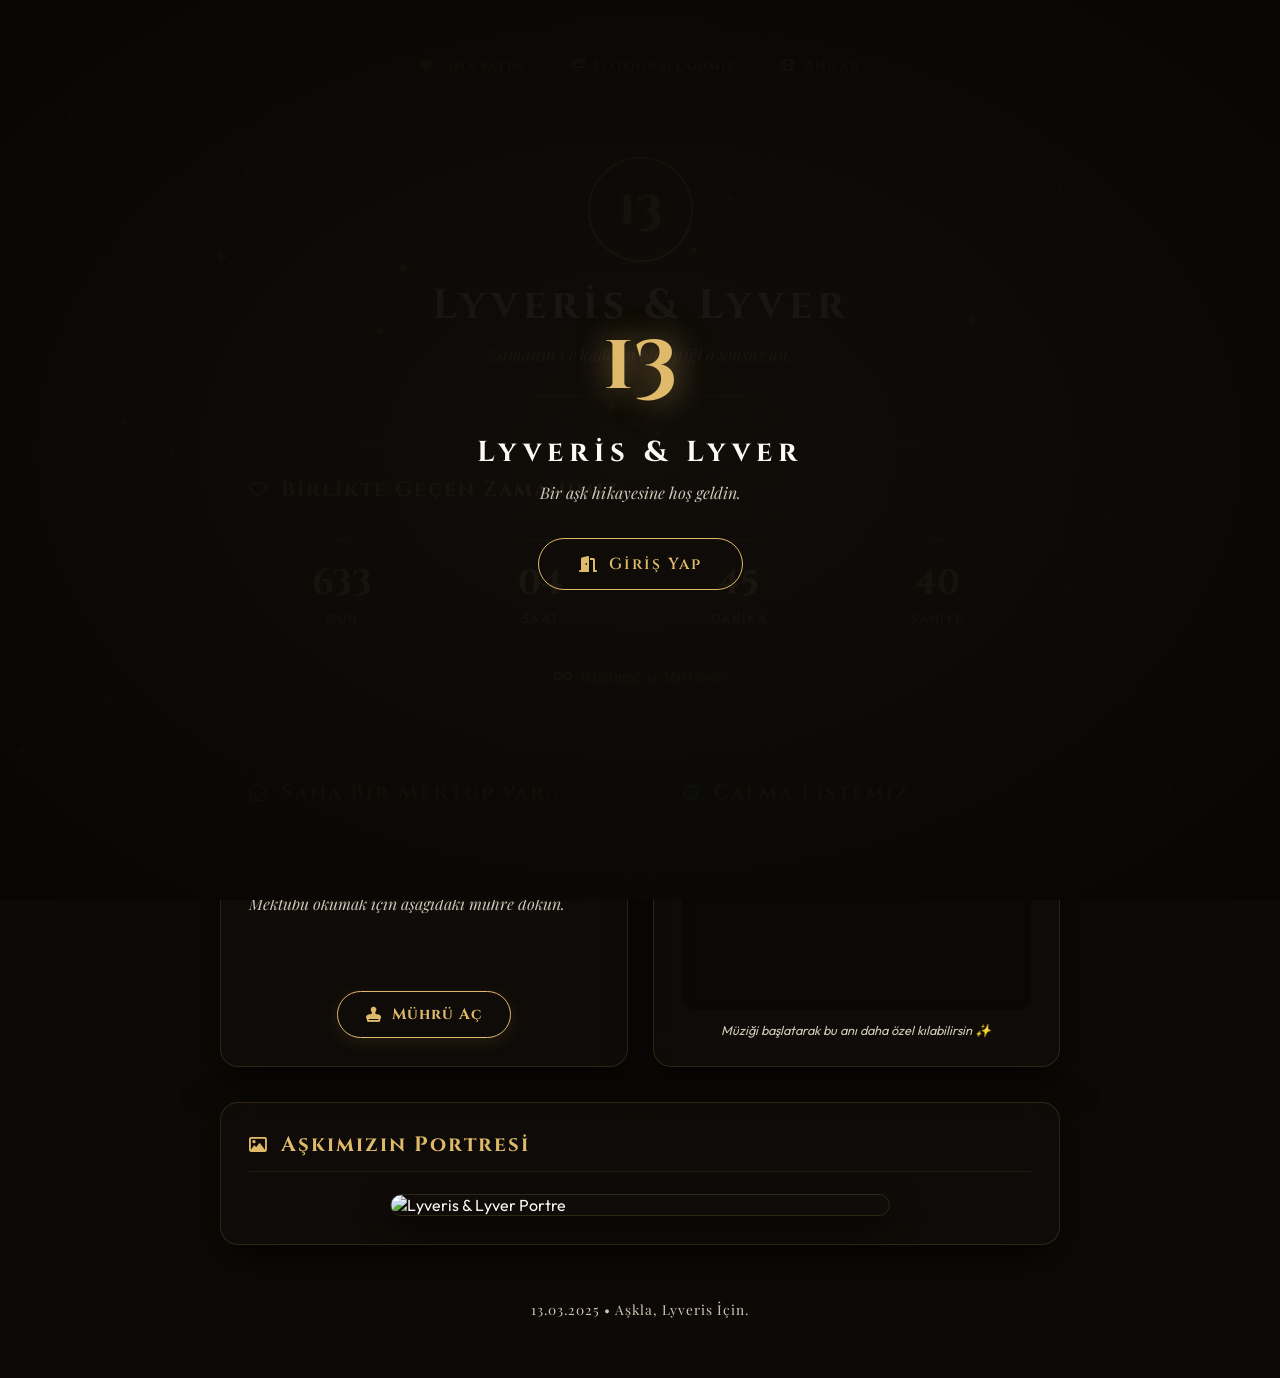
==== commit 97d81e1c: "feat: migrate from Spotify embed to local custom HTML5 audio player using golden_brown.mp3" ====
--- a/index.html
+++ b/index.html
@@ -30,9 +30,21 @@
     <!-- Background Particle Canvas -->
     <canvas id="particleCanvas"></canvas>
 
-    <!-- Hidden Background Music Player (loads after entrance click) -->
+    <!-- Custom Audio Player (slides in after entrance click) -->
     <div id="bgMusicContainer" class="bg-music-container">
-        <!-- Spotify iframe will be injected here after user clicks entrance -->
+        <audio id="bgAudio" src="assets/golden_brown.mp3" loop></audio>
+        <div class="custom-player">
+            <div class="player-disk">
+                <i class="fa-solid fa-compact-disc disc-icon"></i>
+            </div>
+            <div class="player-info">
+                <span class="player-title">Golden Brown</span>
+                <span class="player-artist">The Stranglers</span>
+            </div>
+            <button id="playerPlayBtn" class="player-control-btn">
+                <i class="fa-solid fa-pause"></i>
+            </button>
+        </div>
     </div>
 
     <!-- Main Container -->
--- a/style.css
+++ b/style.css
@@ -5,10 +5,10 @@
 /* Custom L-Shaped Cursor */
 @font-face { font-family: 'Cinzel'; }
 
-/* L cursor as inline SVG data URI */
+/* Golden L cursor PNG */
 :root {
-    --cursor-default: url("data:image/svg+xml,%3Csvg xmlns='http://www.w3.org/2000/svg' width='24' height='28' viewBox='0 0 24 28'%3E%3Cpath d='M4 2 L4 22 L16 22' stroke='%23dfba6b' stroke-width='3' fill='none' stroke-linecap='round' stroke-linejoin='round'/%3E%3Cpath d='M4 2 L4 22 L16 22' stroke='%230d0906' stroke-width='5' fill='none' stroke-linecap='round' stroke-linejoin='round'/%3E%3Cpath d='M4 2 L4 22 L16 22' stroke='%23dfba6b' stroke-width='2.5' fill='none' stroke-linecap='round' stroke-linejoin='round'/%3E%3C/svg%3E") 4 2, auto;
-    --cursor-pointer: url("data:image/svg+xml,%3Csvg xmlns='http://www.w3.org/2000/svg' width='24' height='28' viewBox='0 0 24 28'%3E%3Cpath d='M4 2 L4 22 L16 22' stroke='%23f5d796' stroke-width='3' fill='none' stroke-linecap='round' stroke-linejoin='round'/%3E%3Cpath d='M4 2 L4 22 L16 22' stroke='%230d0906' stroke-width='5' fill='none' stroke-linecap='round' stroke-linejoin='round'/%3E%3Cpath d='M4 2 L4 22 L16 22' stroke='%23f5d796' stroke-width='2.5' fill='none' stroke-linecap='round' stroke-linejoin='round'/%3E%3C/svg%3E") 4 2, pointer;
+    --cursor-default: url("assets/cursor_32.png") 0 0, auto;
+    --cursor-pointer: url("assets/cursor_32.png") 0 0, pointer;
 
     --bg-dark: #0d0906;
     --bg-deep: #110e0a;
@@ -170,17 +170,120 @@
     transform: scale(1.05);
 }
 
-/* Hidden music container */
+/* Floating music container */
 .bg-music-container {
     position: fixed;
-    bottom: -200px;
-    left: -200px;
-    width: 1px;
-    height: 1px;
+    bottom: 20px;
+    right: 20px;
+    width: 320px;
+    height: 80px;
+    z-index: 99;
+    border-radius: 12px;
+    box-shadow: var(--shadow-deep), var(--shadow-glow);
+    border: 1px solid var(--glass-border);
+    background: rgba(13, 9, 6, 0.85);
+    backdrop-filter: blur(10px);
+    -webkit-backdrop-filter: blur(10px);
+    transition: transform 0.6s cubic-bezier(0.175, 0.885, 0.32, 1.275), opacity 0.6s ease;
+    opacity: 0;
+    transform: translateY(100px);
+    pointer-events: all;
     overflow: hidden;
-    opacity: 0;
-    pointer-events: none;
-    z-index: -1;
+}
+
+.bg-music-container.visible {
+    opacity: 1;
+    transform: translateY(0);
+}
+
+@media (max-width: 480px) {
+    .bg-music-container {
+        width: calc(100% - 40px);
+        left: 20px;
+        right: 20px;
+    }
+}
+
+/* Custom Player UI */
+.custom-player {
+    display: flex;
+    align-items: center;
+    justify-content: space-between;
+    height: 100%;
+    padding: 12px 18px;
+    gap: 12px;
+}
+
+.player-disk {
+    width: 48px;
+    height: 48px;
+    border-radius: 50%;
+    border: 2px solid var(--gold);
+    display: flex;
+    align-items: center;
+    justify-content: center;
+    background: rgba(0, 0, 0, 0.4);
+    box-shadow: 0 0 10px rgba(223, 186, 107, 0.2);
+}
+
+.disc-icon {
+    font-size: 1.6rem;
+    color: var(--gold);
+}
+
+.player-disk.playing {
+    animation: rotateDisk 4s linear infinite;
+}
+
+@keyframes rotateDisk {
+    0% { transform: rotate(0deg); }
+    100% { transform: rotate(360deg); }
+}
+
+.player-info {
+    display: flex;
+    flex-direction: column;
+    flex-grow: 1;
+    min-width: 0;
+}
+
+.player-title {
+    font-family: var(--font-heading);
+    font-size: 0.95rem;
+    font-weight: 700;
+    color: var(--gold-bright);
+    white-space: nowrap;
+    overflow: hidden;
+    text-overflow: ellipsis;
+}
+
+.player-artist {
+    font-size: 0.75rem;
+    color: var(--ivory-muted);
+    font-style: italic;
+    white-space: nowrap;
+    overflow: hidden;
+    text-overflow: ellipsis;
+}
+
+.player-control-btn {
+    background: transparent;
+    border: 1px solid var(--gold);
+    width: 36px;
+    height: 36px;
+    border-radius: 50%;
+    display: flex;
+    align-items: center;
+    justify-content: center;
+    color: var(--gold);
+    transition: all 0.3s ease;
+}
+
+.player-control-btn:hover {
+    background: var(--gold);
+    color: var(--bg-dark);
+    box-shadow: 0 0 15px rgba(223, 186, 107, 0.4);
+    transform: scale(1.08);
 }
 
 /* Background Canvas for Particles */
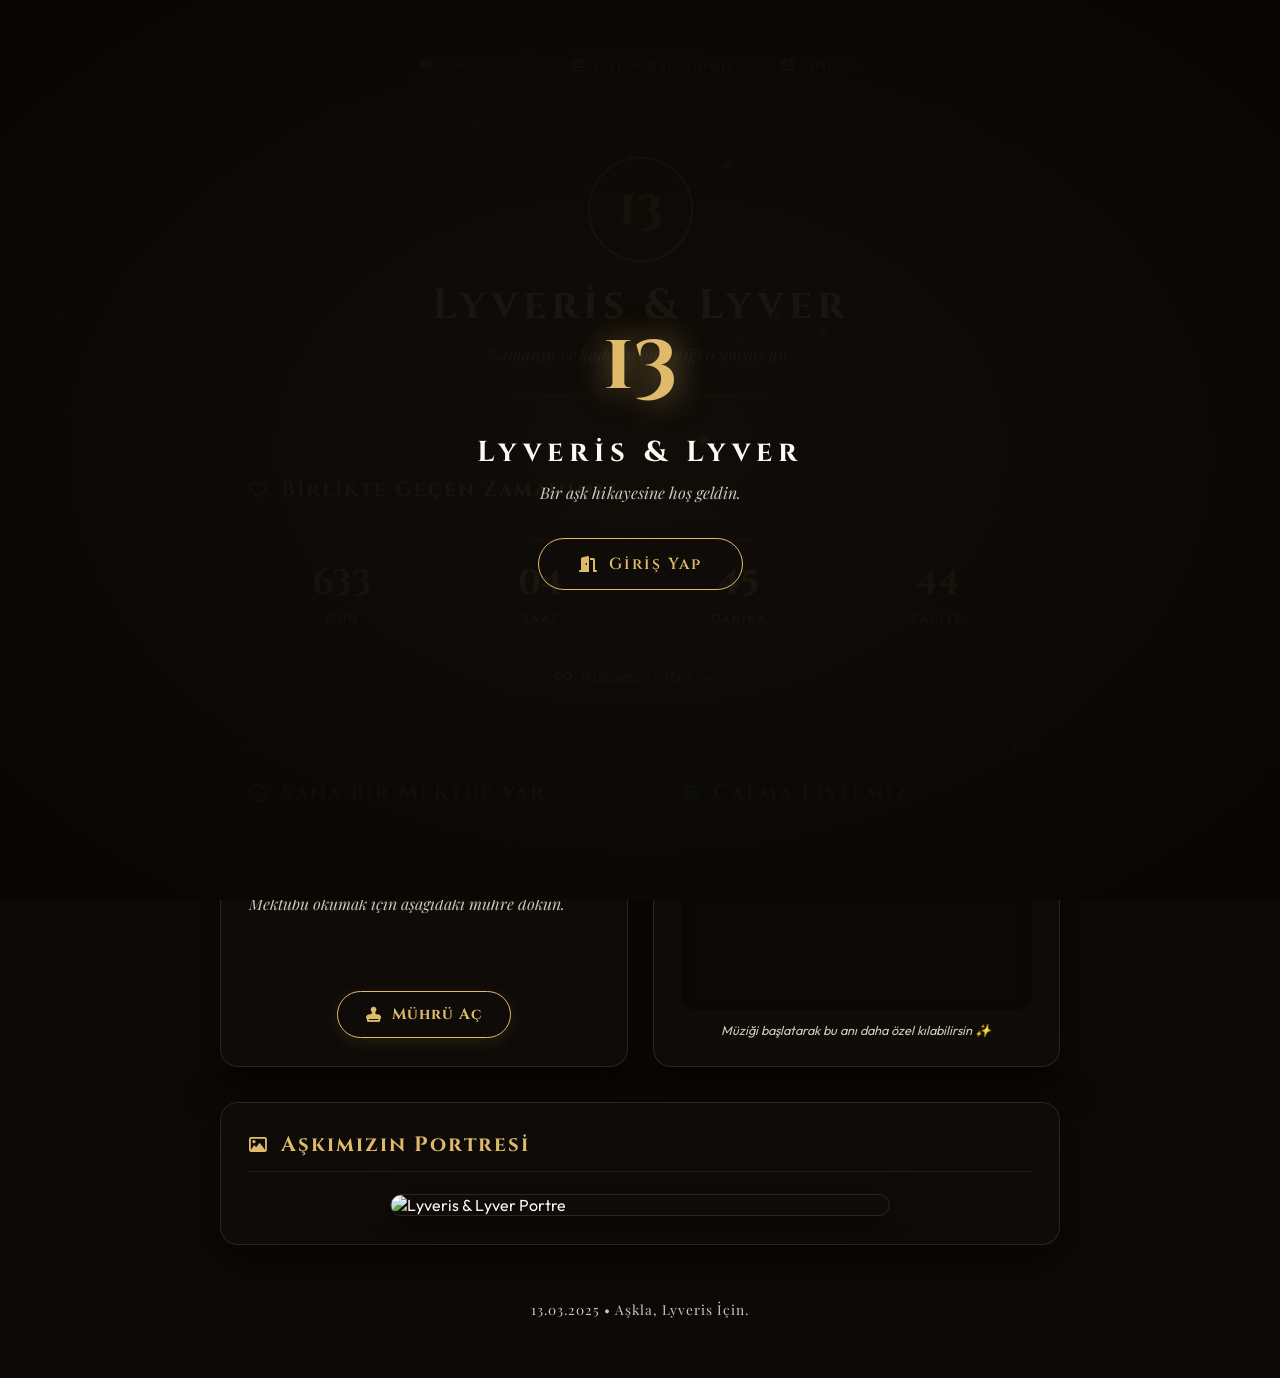
==== commit 99e725f6: "fix: change index.html links to ./ for clean home URLs" ====
--- a/index.html
+++ b/index.html
@@ -41,9 +41,17 @@
                 <span class="player-title">Golden Brown</span>
                 <span class="player-artist">The Stranglers</span>
             </div>
-            <button id="playerPlayBtn" class="player-control-btn">
-                <i class="fa-solid fa-pause"></i>
-            </button>
+            <div class="player-controls">
+                <div class="volume-container">
+                    <button id="playerVolumeBtn" class="player-volume-btn">
+                        <i class="fa-solid fa-volume-high"></i>
+                    </button>
+                    <input type="range" id="volumeSlider" class="volume-slider" min="0" max="1" step="0.05" value="0.5">
+                </div>
+                <button id="playerPlayBtn" class="player-control-btn">
+                    <i class="fa-solid fa-pause"></i>
+                </button>
+            </div>
         </div>
     </div>
 
@@ -52,7 +60,7 @@
         
         <!-- Navigation Bar -->
         <nav class="nav-bar glass-panel">
-            <a href="index.html" class="nav-link active"><i class="fa-solid fa-heart"></i> Ana Sayfa</a>
+            <a href="./" class="nav-link active"><i class="fa-solid fa-heart"></i> Ana Sayfa</a>
             <a href="gallery.html" class="nav-link"><i class="fa-solid fa-images"></i> Fotoğraflarımız</a>
             <a href="video.html" class="nav-link"><i class="fa-solid fa-film"></i> Anılar</a>
         </nav>
